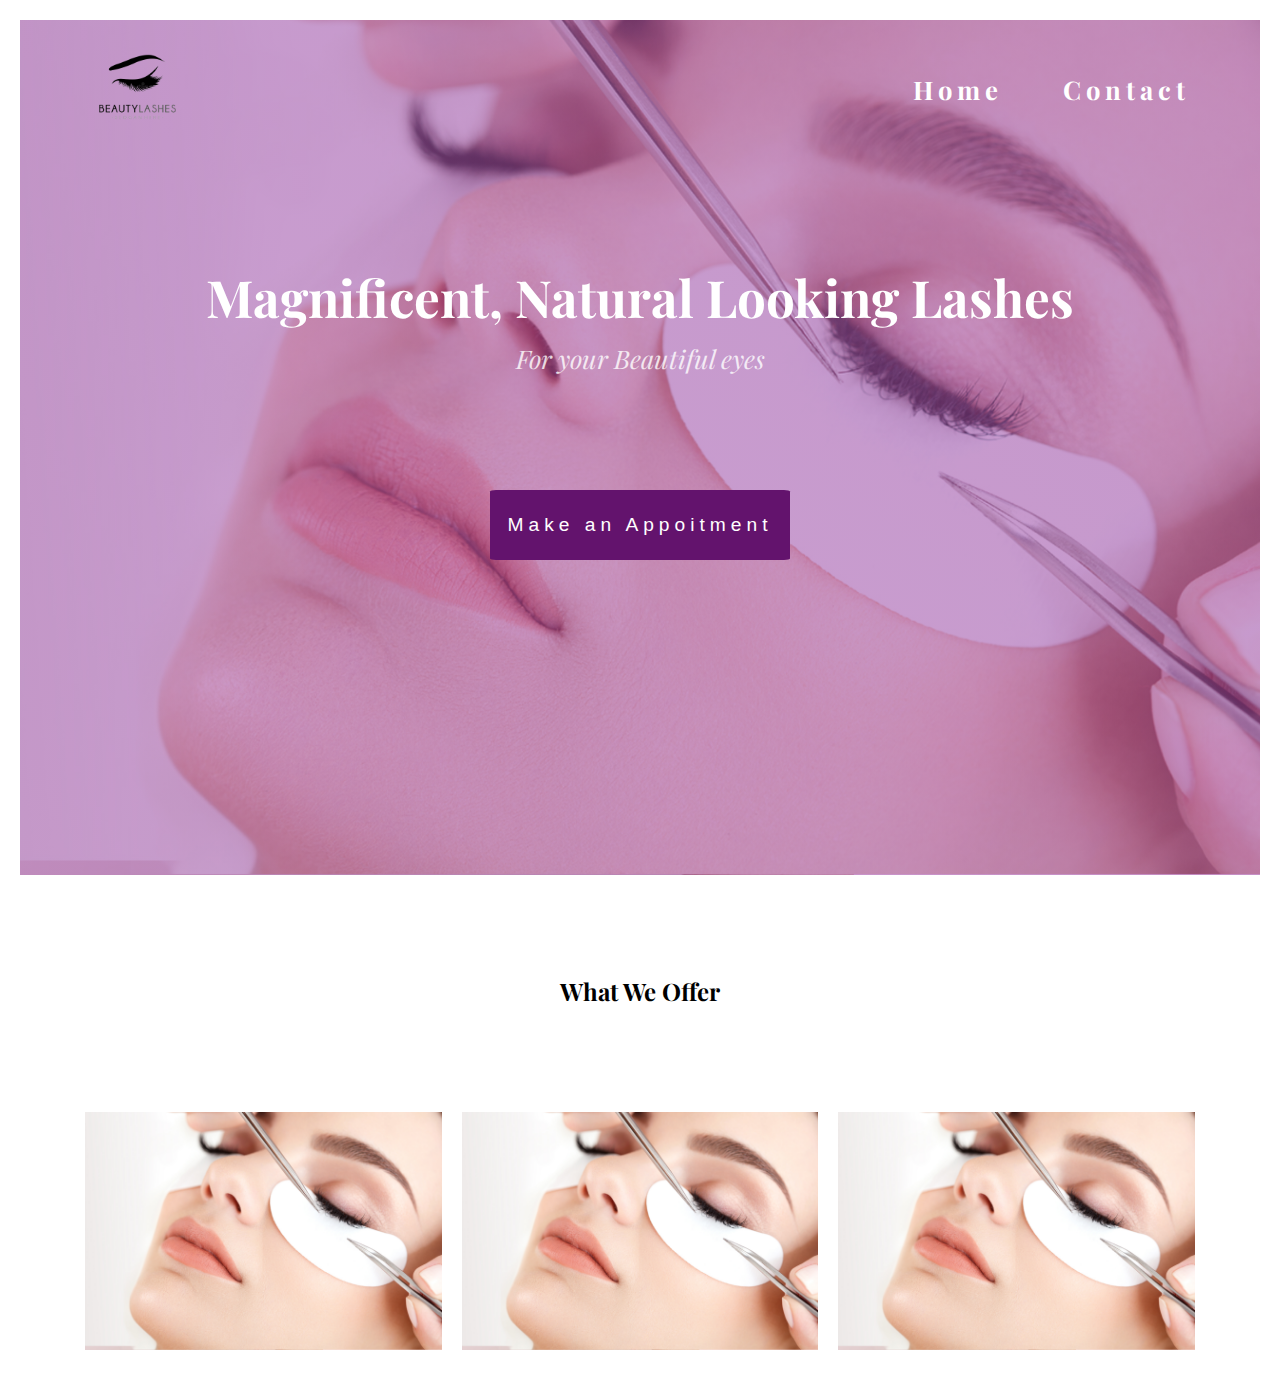
==== index.html @ e5889b46 "first commit" ====
<!DOCTYPE html>
<html lang="en">
<head>
    <meta charset="UTF-8">
    <meta http-equiv="X-UA-Compatible" content="IE=edge">
    <meta name="viewport" content="width=device-width, initial-scale=1.0">
    <link rel="stylesheet" href="main.css">

    <title>Eyelashes</title>
</head>
<body>
    <div class="container">
    <header class="header">
        <div class="box">
            <nav class="nav">
                <div class="navbar-branding"><img src="img/lash-eye-lashes-logo-design-luxury-beauty-inspiration-vector-183363724-removebg-preview.png" alt=""></div>
                <ul class="navbar-list">
                    <li class="nav-link">Home</li>
                    <li class="nav-link">Contact</li>
                </ul>
                <div class="hamburger">
                    <span class="bar"></span>
                    <span class="bar"></span>
                    <span class="bar"></span>
                </div>
            </nav>
            <div class="header-text">
                <h1>Magnificent, Natural Looking Lashes</h1>
                <p>For your Beautiful eyes</p>
            </div>
            <div class="btn-container">
            <button class="btn-header">Make an Appoitment</button>
            </div>
        </div>
    </header>
    <div class="main">
        <div class="main-text">
            <h2>What We Offer</h2>
        </div>
        <div class="row">
            <div class="col"><img src="img/Eyelash-Extensions-MOBILE-BANNER-1.jpg" alt=""></div>
            <div class="col"><img src="img/Eyelash-Extensions-MOBILE-BANNER-1.jpg" alt=""></div>
            <div class="col"><img src="img/Eyelash-Extensions-MOBILE-BANNER-1.jpg" alt=""></div>
        </div>
    </div>
</div>



    <!--JAVA SCRIPT-->
    <script src="main.js"></script>
    <script src="https://cdn.jsdelivr.net/npm/bootstrap@5.1.3/dist/js/bootstrap.bundle.min.js" integrity="sha384-ka7Sk0Gln4gmtz2MlQnikT1wXgYsOg+OMhuP+IlRH9sENBO0LRn5q+8nbTov4+1p" crossorigin="anonymous"></script>

</body>
</html>
---- main.css ----
@import url('https://fonts.googleapis.com/css2?family=Cinzel&family=El+Messiri&family=Libre+Bodoni&family=Playfair+Display&display=swap');
*{
    box-sizing: border-box;
    margin: 0;
    padding: 5px;

}
body{
    font-family: 'Playfair Display', serif;
}
.box{
    width: 100%;
    height: 95vh;
    background-image: linear-gradient(to right top, #9c4aa982, #9c4fa69a), url(img/Eyelash-Extensions-MOBILE-BANNER-1.jpg);
    background-size: cover;
    background-position: top;
}
.box img{
    width: 20%;
}
.nav{
    display: flex;
    justify-content:space-between;
}
.navbar-branding{
    font-size: 1.6rem;
    color: white;
    font-weight: 700;
    margin-left: 50px;
}
.navbar-list{
    list-style: none;
    display: flex;
    align-items:center;
    margin-left: auto;
}
.nav-link{
font-size: 1.6rem;
color: white;
font-weight: 700;
letter-spacing: 5px;
}
.nav-link:not(last-child){
    margin-right: 50px;
}
.nav-link:hover{
    color: #CD0FD9;
    cursor: pointer;
}
.hamburger{
  cursor: pointer;
  margin-top: 40px;
  display: none;
}
.bar{
    display: block;
    width: 55px;
    height: 3px;
    margin: 5px auto;
    padding: 0;
    -webkit-transition: all 0.3s ease-in-out;
    transition: 0.3s ease-in-out;
    background-color: white;
}
.header-text{
    margin-left: auto;
    margin-right: auto; 
    color: white;
    font-size: 1.6rem;
}
.header-text h1 {
text-align: center;
margin-top: 100px;    
}
.header-text p {
    font-style: italic;
    opacity: 80%;
    text-align: center;
    font-size: 1.6rem;
}
.main-text{
    text-align: center;
    margin-top: 5rem;
    margin-bottom: 5rem;
}
.row{
    max-width: 1140px;
    height: 100%;
    display: flex;
    flex-wrap: wrap;
    justify-content: center;
    margin-left: auto;
    margin-right: auto;
    }
    .col{
        cursor: pointer;
        width: 33.33%;
    }
   
    .col img{
        width: 100%;
    }







/* */
.btn-container{
    display: flex;
    justify-content: center;
    margin: 100px;  
}
.btn-header{
    width: 300px;
    height: 70px;
    border: none;
    border-radius: 2%;
    background-color: #63136d;
    font-size: 1.2rem;
    letter-spacing: 5px;
    color: white;
    cursor: pointer;
}
.btn-header:hover{
transform: scale(1.1);
transition: all 0.4s ease-in;
opacity: 75%;
}


/* MEDIA QUERY */
@media (max-width: 768px){
    .hamburger{
        display: block;
        margin-right: 50px;
        margin-top: 20px;
    }
    .hamburger.active .bar:nth-child(2){
        opacity: 0;
    }
    .hamburger.active .bar:nth-child(1){
        transform: translateY(8px) rotate(45deg);
    }
    .hamburger.active .bar:nth-child(3){
        transform: translateY(-8px) rotate(-45deg);
    }
    .navbar-list{
        position: fixed;
        top: 110px;
        left: -1000px;
        transition: 0.3s;
        padding: 5px;

    }
    .navbar-list.active{
        left: 0;
        background-color: #62136dbc;
        width: 100%;
    }
    .navbar-list.active li:not(last-child) {
        margin-left: 100px;
    }
    .col{
        width: 100%;
    }
}
/* MEDIA QUERY */
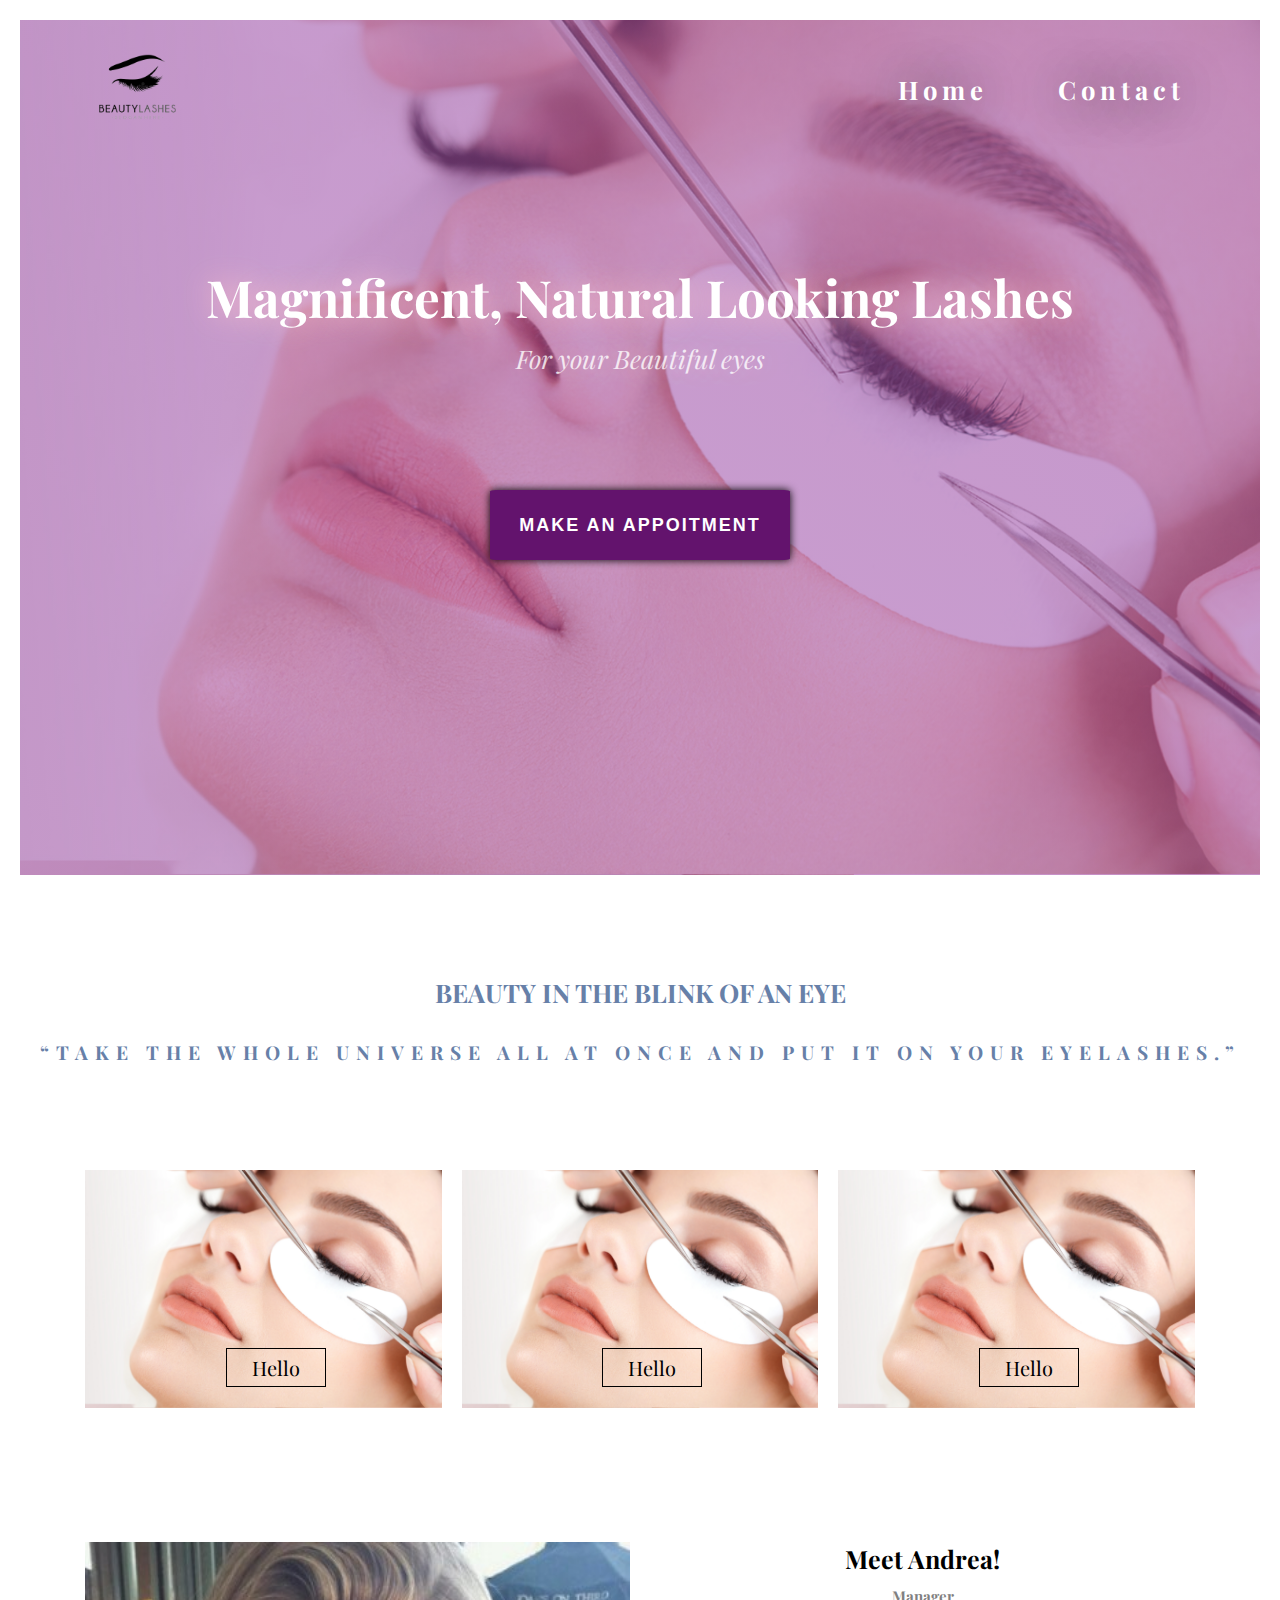
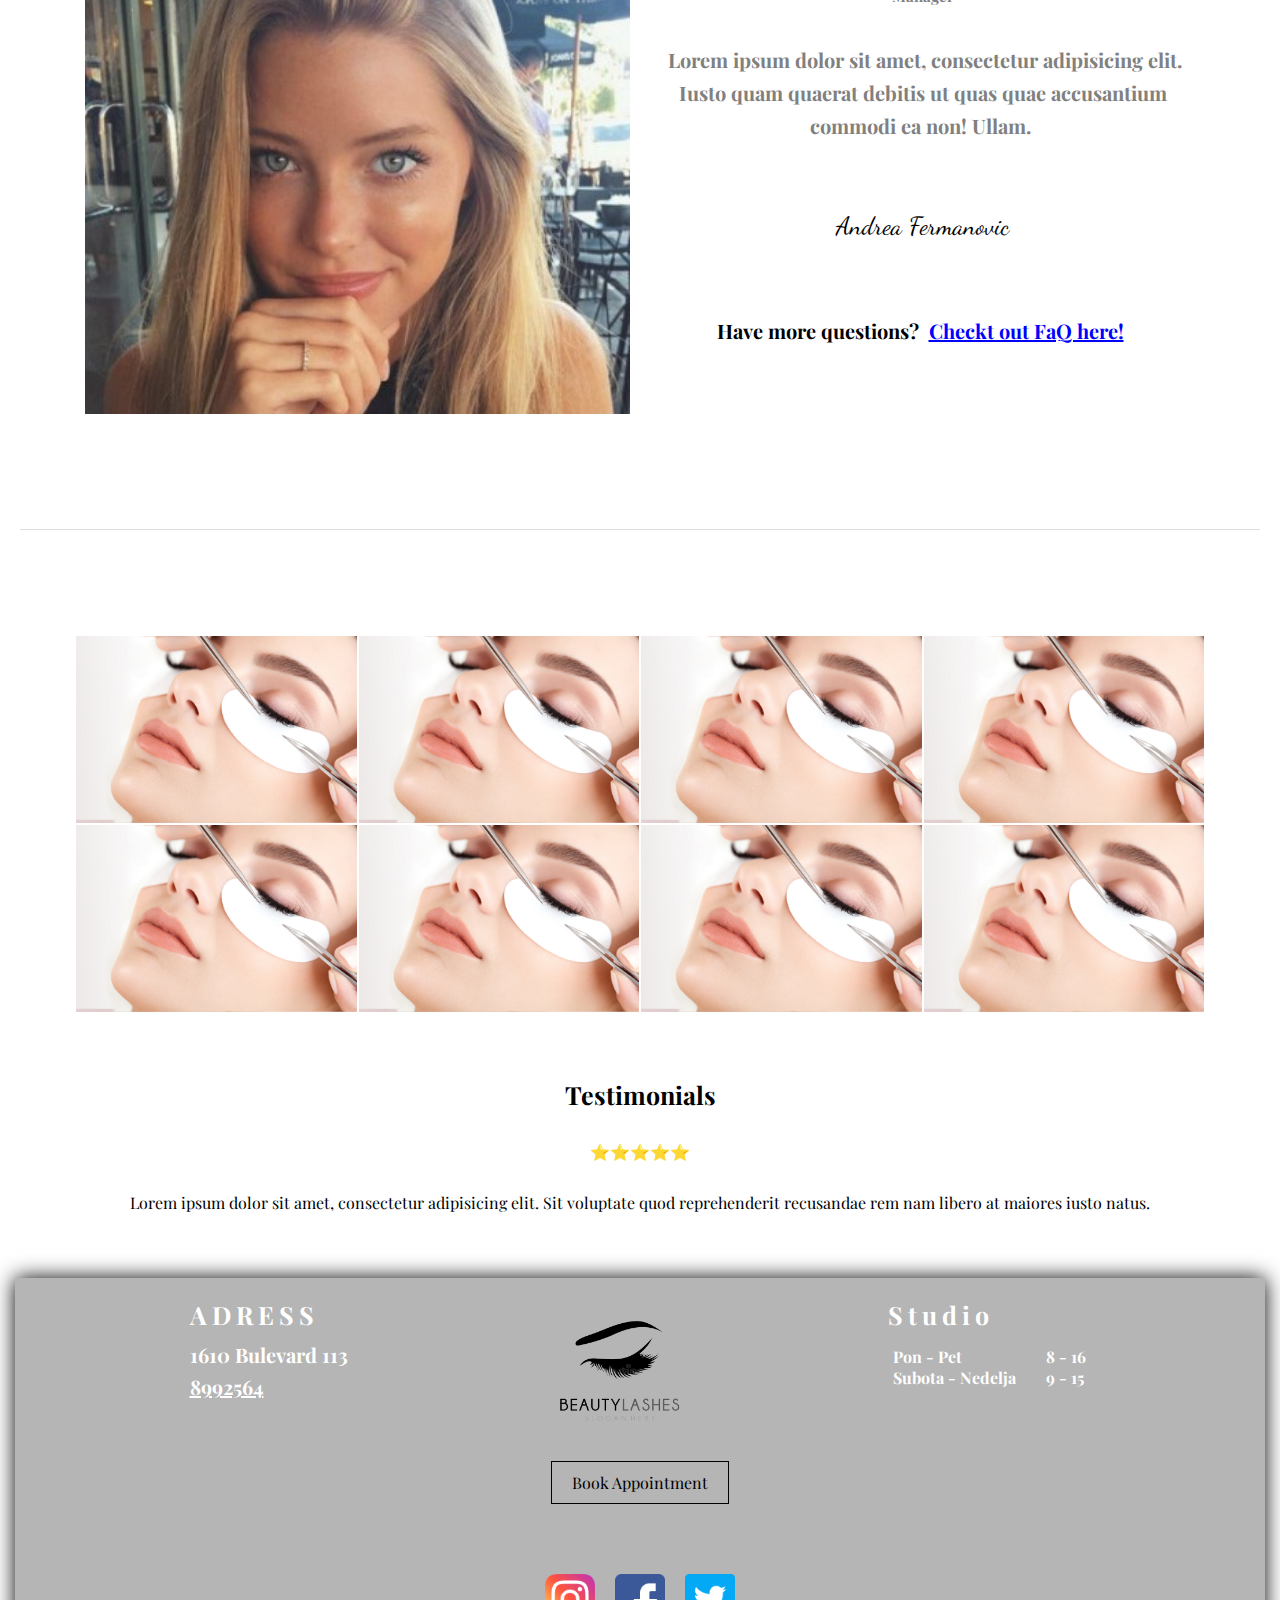
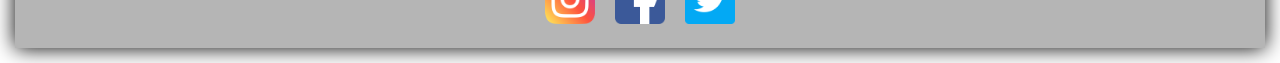
==== commit 7d4021ae: "Add files via upload" ====
--- a/index.html
+++ b/index.html
@@ -15,8 +15,8 @@
             <nav class="nav">
                 <div class="navbar-branding"><img src="img/lash-eye-lashes-logo-design-luxury-beauty-inspiration-vector-183363724-removebg-preview.png" alt=""></div>
                 <ul class="navbar-list">
-                    <li class="nav-link">Home</li>
-                    <li class="nav-link">Contact</li>
+                    <li class="nav-link"> <a href="index.html">Home</a> </li>
+                    <li class="nav-link"> <a href="contact.html">Contact</a> </li>
                 </ul>
                 <div class="hamburger">
                     <span class="bar"></span>
@@ -35,13 +35,66 @@
     </header>
     <div class="main">
         <div class="main-text">
-            <h2>What We Offer</h2>
+            <h2>Beauty in the blink of an eye</h2>
+            <P> “Take the whole universe all at once and put it on your eyelashes.”</P>
         </div>
         <div class="row">
-            <div class="col"><img src="img/Eyelash-Extensions-MOBILE-BANNER-1.jpg" alt=""></div>
-            <div class="col"><img src="img/Eyelash-Extensions-MOBILE-BANNER-1.jpg" alt=""></div>
-            <div class="col"><img src="img/Eyelash-Extensions-MOBILE-BANNER-1.jpg" alt=""></div>
+            <div class="col"><img src="img/Eyelash-Extensions-MOBILE-BANNER-1.jpg" alt=""><p>Hello</p></div>
+            <div class="col"><img src="img/Eyelash-Extensions-MOBILE-BANNER-1.jpg" alt=""><p>Hello</p></div>
+            <div class="col"><img src="img/Eyelash-Extensions-MOBILE-BANNER-1.jpg" alt=""><p>Hello</p></div>
         </div>
+        <div class="row">
+            <div class="col-2"><img src="img/sweet-girl-Tumblr.jpg" alt=""></div>
+            <div class="col-2">
+                <h3>Meet Andrea! <br> 
+                <span class="job">Manager</span>
+                <br> <br> <span class="review">Lorem ipsum dolor sit amet, consectetur adipisicing elit. Iusto quam quaerat debitis ut quas quae accusantium commodi ea non! Ullam.</span>
+                <br><br><br>
+                <span class="signature">Andrea Fermanovic</span>
+                <br><br>
+                <p class="faq">Have more questions? <a href="#">Checkt out FaQ here!</a></p>
+                </h3>
+            </div>
+        </div>
+        <div class="underline"></div>
+        <div class="row-clients">
+            <div class="col-4"><img src="img/Eyelash-Extensions-MOBILE-BANNER-1.jpg" alt=""></div>
+            <div class="col-4"><img src="img/Eyelash-Extensions-MOBILE-BANNER-1.jpg" alt=""></div>
+            <div class="col-4"><img src="img/Eyelash-Extensions-MOBILE-BANNER-1.jpg" alt=""></div>
+            <div class="col-4"><img src="img/Eyelash-Extensions-MOBILE-BANNER-1.jpg" alt=""></div>
+            <div class="col-4"><img src="img/Eyelash-Extensions-MOBILE-BANNER-1.jpg" alt=""></div>
+            <div class="col-4"><img src="img/Eyelash-Extensions-MOBILE-BANNER-1.jpg" alt=""></div>
+            <div class="col-4"><img src="img/Eyelash-Extensions-MOBILE-BANNER-1.jpg" alt=""></div>
+            <div class="col-4"><img src="img/Eyelash-Extensions-MOBILE-BANNER-1.jpg" alt=""></div>
+        </div>
+        <div class="testimonials">
+            <h4>Testimonials</h4>
+            <span class="stars">&#11088&#11088&#11088&#11088&#11088</span>
+            <p>Lorem ipsum dolor sit amet, consectetur adipisicing elit. Sit voluptate quod reprehenderit recusandae rem nam libero at maiores iusto natus.</p>
+        </div>
+    </div>
+    <div class="footer">
+        <div class="row">
+        <div class="col-3"><h5>ADRESS</h5>
+        <P>1610 Bulevard 113</P>
+        <span class="number">8992564</span>
+        </div>
+        <div class="col-3"><img src="img/lash-eye-lashes-logo-design-luxury-beauty-inspiration-vector-183363724-removebg-preview.png" alt=""></div>
+        <div class="col-3"><h6>Studio</h6>
+        <div class="row">
+            <div class="col2 time">Pon - Pet <br> Subota - Nedelja</div>
+            <div class="col2">8 - 16 <br>9 - 15</div>
+        </div>
+        </div>
+    </div>
+    <div class="footer-bottom">
+    <div class="button btn-footer">Book Appointment</div>
+    </div>
+    <div class="soc-net">
+       <a href="http://www.instagram.com" target="_blank"><img src="img/instagram.png"  alt=""></a>
+       <a href="http://www.facebook.com" target="_blank"><img src="img/facebook.png"  alt=""></a>
+       <a href="http://twitter.com" target="_blank"><img src="img/twitter.png"  alt=""></a>
+    </div>
     </div>
 </div>
 
--- a/main.css
+++ b/main.css
@@ -1,12 +1,20 @@
 @import url('https://fonts.googleapis.com/css2?family=Cinzel&family=El+Messiri&family=Libre+Bodoni&family=Playfair+Display&display=swap');
+/* SIGNATURE FONT */ 
+@import url('https://fonts.googleapis.com/css2?family=Cinzel&family=Dancing+Script&family=Merienda&family=Playfair+Display&family=Rammetto+One&display=swap');
+/* SIGNATURE FONT */ 
 *{
     box-sizing: border-box;
     margin: 0;
     padding: 5px;
 
 }
+a{
+    text-decoration: none;
+    color: white;
+}
 body{
     font-family: 'Playfair Display', serif;
+    animation: loadingPage 2s; 
 }
 .box{
     width: 100%;
@@ -14,6 +22,7 @@
     background-image: linear-gradient(to right top, #9c4aa982, #9c4fa69a), url(img/Eyelash-Extensions-MOBILE-BANNER-1.jpg);
     background-size: cover;
     background-position: top;
+    
 }
 .box img{
     width: 20%;
@@ -33,12 +42,17 @@
     display: flex;
     align-items:center;
     margin-left: auto;
+    
 }
 .nav-link{
 font-size: 1.6rem;
 color: white;
 font-weight: 700;
 letter-spacing: 5px;
+}
+li{
+    text-shadow: 0 0 50px black; 
+
 }
 .nav-link:not(last-child){
     margin-right: 50px;
@@ -70,18 +84,33 @@
 }
 .header-text h1 {
 text-align: center;
-margin-top: 100px;    
+margin-top: 100px;   
+text-shadow: 0 0 30px pink; 
 }
 .header-text p {
     font-style: italic;
     opacity: 80%;
     text-align: center;
     font-size: 1.6rem;
-}
+    text-shadow: 0 0 30px pink; 
+
+}
+
 .main-text{
     text-align: center;
     margin-top: 5rem;
     margin-bottom: 5rem;
+    text-transform: uppercase;
+    color: #6780a8;
+}
+.main-text h2{
+    font-size: 1.6rem;
+    margin-bottom: 20px;
+}
+.main-text p{
+    font-size: 1.2rem;
+    letter-spacing: 7px;
+    font-weight: bold;
 }
 .row{
     max-width: 1140px;
@@ -95,14 +124,215 @@
     .col{
         cursor: pointer;
         width: 33.33%;
+        position: relative;
     }
    
     .col img{
         width: 100%;
     }
-
-
-
+    .col p{
+        position: absolute;
+        bottom: 35px;
+        align-items: center;
+        left: 40%;
+        justify-content: center;
+        border: 1px solid black;
+        width: 100px;
+        text-align: center;
+        padding: 5px 0;
+        font-size: 20px;
+    }
+
+    /* CUSTOMER REVIEW */
+    .col-2{
+        margin-top: 100px;
+        width: 50%;
+        display: flex;
+    }
+    .col-2 img{
+        width: 100%;
+        height: 100%;
+    }
+    .col-2 h3{
+        width: 100%;
+        text-align: center;
+        font-size: 25px;
+    }
+    .job{
+        font-size: 15px;
+        color: grey;
+    }
+    .review {
+        
+        font-size: 20px;
+        color: grey;
+    }
+    .signature{
+        font-family: 'Dancing Script', cursive;
+        font-weight: normal;
+        width: 100%;
+        display: block;
+    }
+    .faq{
+        font-size: 20px;
+    }
+    .faq a {
+        text-decoration: none;
+        color: blue;
+        text-decoration: underline;
+    }
+    .faq a:hover{
+        color: pink;
+    }
+    .underline{
+        margin-top: 100px;
+        width: 100%;
+        height: 1px;
+        background-color: #ddd;
+        padding: 0;
+    }
+
+    /* CUSTOMER REVIEW END */
+    .row-clients{
+        margin-top: 100px;
+        max-width: 1140px;
+        height: 100%;
+        display: flex;
+        flex-wrap: wrap;
+        justify-content: center;
+        margin-left: auto;
+        margin-right: auto;
+    }
+    .col-4{
+        display: flex;
+        flex-wrap: wrap;
+        width: 25%;
+        padding: 0;
+        margin: 0;
+        border: 1px solid white;
+
+    }
+    .col-4 img{
+        width: 100%;
+        padding: 0;
+        margin: 0;
+    }
+    /* IMAGES FROM CLIENTS */
+
+    /* TESTIMONIALS */
+    .testimonials{
+        text-align: center;
+        margin-top: 50px;
+        margin-bottom: 50px;
+    }
+    .testimonials h4{
+        font-size: 25px;
+        margin-bottom: 20px;
+    }
+    .stars{
+        display: block;
+        margin-bottom: 20px;
+    }
+
+    /* TESTIMONIALS */
+
+    /* FOOTER */
+    .footer{
+        box-shadow: 0 0 20px black;
+        background-color: #b5b5b5;
+    }
+    .col-3{
+        color: white;
+        font-weight: 700;
+    }
+    .col-3 h5{
+        font-size: 25px;
+        letter-spacing: 5px;
+    }
+    .col-3 p{
+        font-size: 20px;
+    }
+    .col-3 span{
+        text-decoration: underline;
+        font-size: 20px;
+    }
+    .col-3 img{
+        width: 30%;
+        display: block;
+        margin-left: auto;
+        margin-right: auto;
+    }
+    .col-3 h6{
+        font-size: 25px;
+        letter-spacing: 5px;
+    }
+
+    .time{
+        margin-right: 20px;
+    }
+    .footer-bottom{
+        display: flex;
+        justify-content: center;
+    }
+    .btn-footer{
+        display: inline-block;
+        text-align: center;
+        align-items: center;
+        border: 1px solid black;
+        padding: 10px 20px;
+    }
+    .btn-footer:hover{
+        opacity: 70%;
+        cursor: pointer;
+        background-color: #ddd;
+    }
+    .soc-net{
+        display: flex;
+        flex-wrap: wrap;
+        flex-direction: row;
+        justify-content: center;
+        margin-top: 50px;
+    }
+    .soc-net img{
+        width: 60px;
+        cursor: pointer;
+    }
+    .soc-net img:nth-child(2){
+        margin-left: 30px;
+        margin-right: 30px;
+    }
+    .soc-net img:hover{
+        opacity: 60%;
+    }
+    /* FOOTER END */
+
+    /* CONTACT PAGE */
+    .btn-arrow{
+        font-size: 50px;
+        width: 200px;
+        background-color: #63136d;
+        border: none;
+        color: white;
+        cursor:pointer;
+    }
+    .main-contact{
+        margin-bottom: 200px;
+    }
+    .iframe{
+        border: 1px solid black;
+    }
+    .contact-main-studio{
+        display: inline;
+        width: 100%;
+        margin-left: 15px;
+    }
+    .radno-vreme{
+        display: block;
+        width: 100%;
+        font-size: 20px;
+        letter-spacing: 3px;
+        font-weight: bold;
+    }
 
 
 
@@ -119,15 +349,21 @@
     border: none;
     border-radius: 2%;
     background-color: #63136d;
-    font-size: 1.2rem;
-    letter-spacing: 5px;
+    font-size: 18px;
+    letter-spacing: 2px;
     color: white;
     cursor: pointer;
+    box-shadow: 0 0 8px black;
+    text-transform: uppercase;
+    font-weight: bolder;
+
 }
 .btn-header:hover{
-transform: scale(1.1);
 transition: all 0.4s ease-in;
-opacity: 75%;
+opacity: 80%;box-shadow: 0 0 30px white;
+transform: translateY(2px);
+font-size: 17px;
+
 }
 
 
@@ -159,6 +395,7 @@
         left: 0;
         background-color: #62136dbc;
         width: 100%;
+        z-index: 25;
     }
     .navbar-list.active li:not(last-child) {
         margin-left: 100px;
@@ -168,3 +405,31 @@
     }
 }
 /* MEDIA QUERY */
+
+
+/* KEYFRAMES */
+@keyframes loadingPage{
+    0%{
+        opacity: 0;
+        transform: translateY(50px);
+    }
+    100%{
+        opacity: 1;
+        transform: translateY(0px);
+
+    }
+}
+@keyframes loadingElement{
+    0%{
+        opacity: 0;
+        transform: translateY(100px);
+    }
+    100%{
+        opacity: 1;
+        transform: translateY(0px);
+
+    }
+}
+.overflow{
+    overflow: hidden;
+}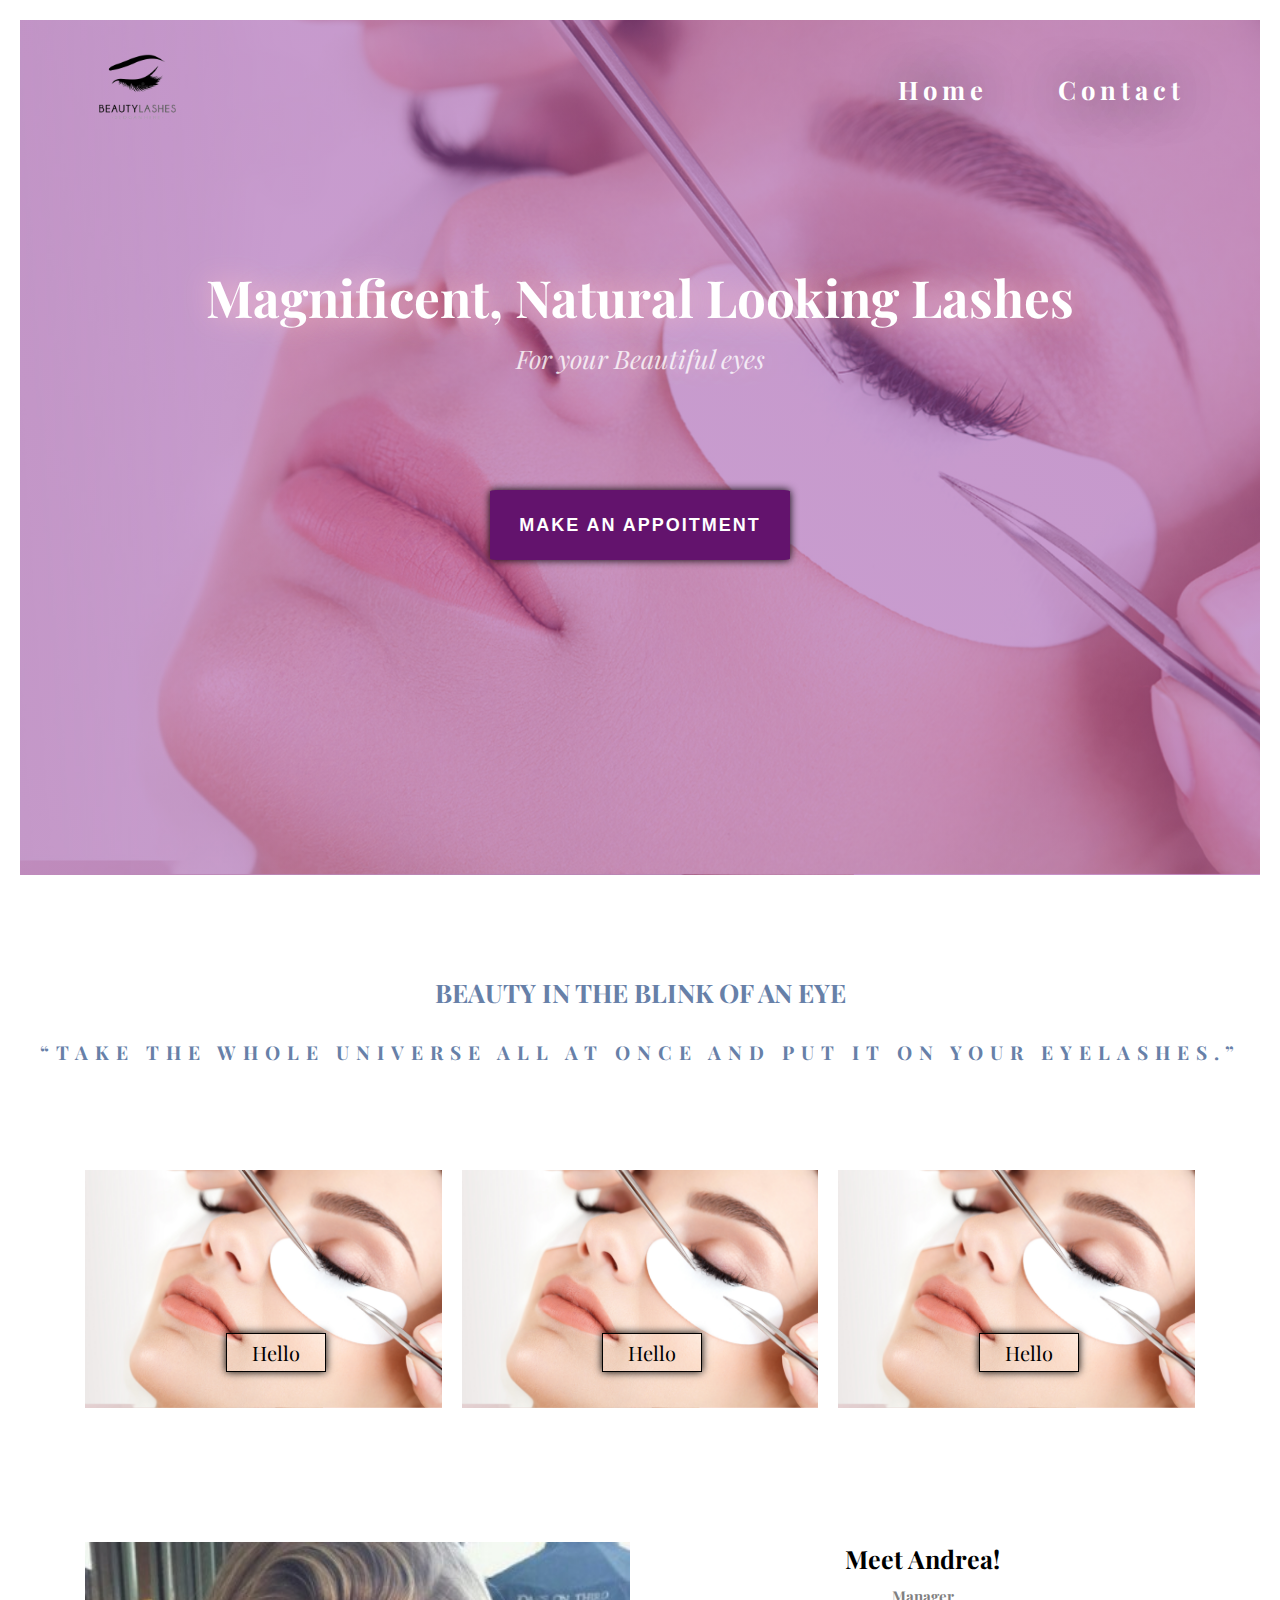
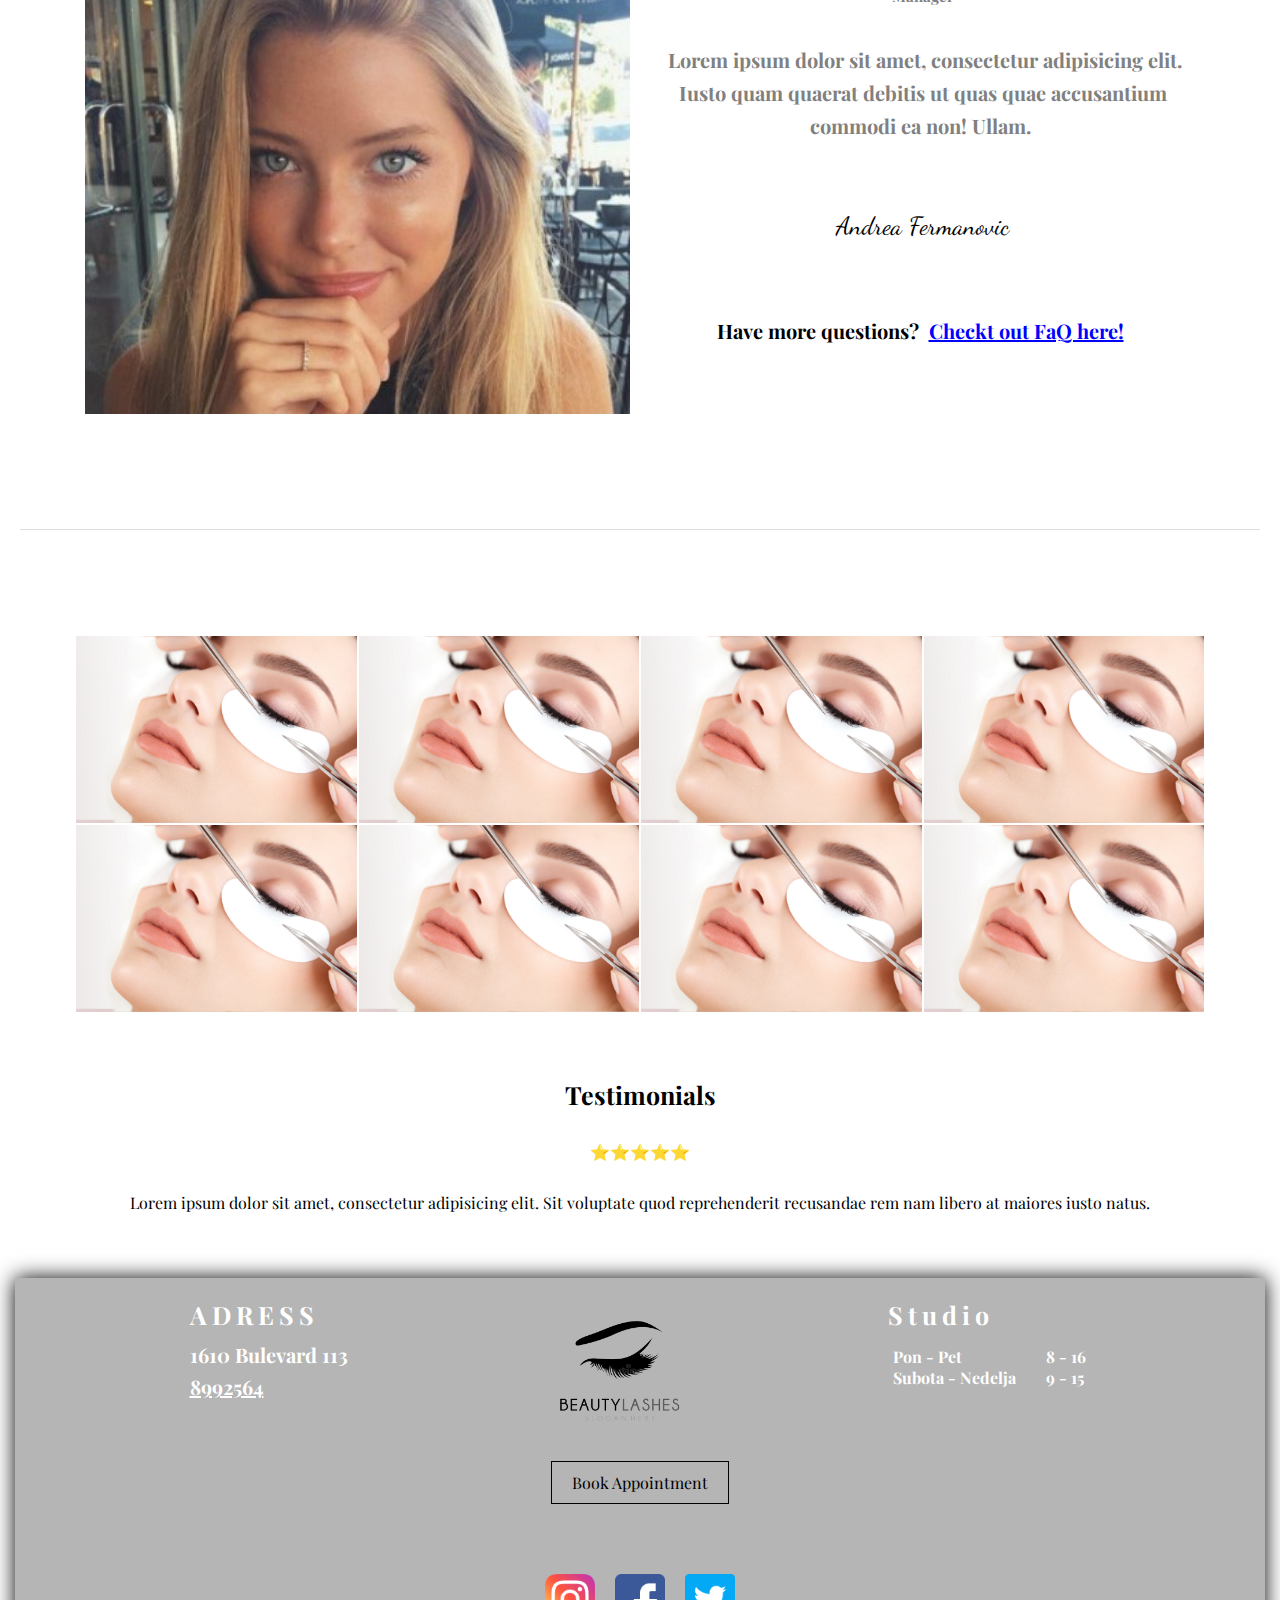
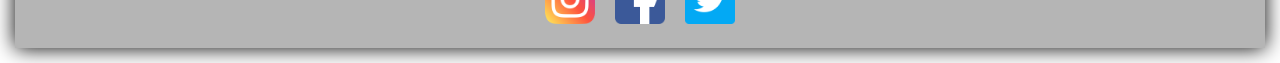
==== commit a409a2c4: "Add files via upload" ====
--- a/index.html
+++ b/index.html
@@ -39,9 +39,21 @@
             <P> “Take the whole universe all at once and put it on your eyelashes.”</P>
         </div>
         <div class="row">
-            <div class="col"><img src="img/Eyelash-Extensions-MOBILE-BANNER-1.jpg" alt=""><p>Hello</p></div>
-            <div class="col"><img src="img/Eyelash-Extensions-MOBILE-BANNER-1.jpg" alt=""><p>Hello</p></div>
-            <div class="col"><img src="img/Eyelash-Extensions-MOBILE-BANNER-1.jpg" alt=""><p>Hello</p></div>
+            <div class="col">
+                <img src="img/Eyelash-Extensions-MOBILE-BANNER-1.jpg" alt="">
+                <p class="main-about">Hello</p>
+                <p class="text-about">Lorem ipsum dolor sit amet consectetur adipisicing elit. Incidunt, dolorum?</p>
+            </div>
+            <div class="col">
+                <img src="img/Eyelash-Extensions-MOBILE-BANNER-1.jpg" alt="">
+                <p class="main-about">Hello</p>
+                <p class="text-about">Lorem ipsum dolor sit amet consectetur adipisicing elit. Incidunt, dolorum?</p>
+            </div>
+            <div class="col">
+                <img src="img/Eyelash-Extensions-MOBILE-BANNER-1.jpg" alt="">
+                <p class="main-about">Hello</p>
+                <p class="text-about">Lorem ipsum dolor sit amet consectetur adipisicing elit. Incidunt, dolorum?</p>
+            </div>
         </div>
         <div class="row">
             <div class="col-2"><img src="img/sweet-girl-Tumblr.jpg" alt=""></div>
--- a/main.css
+++ b/main.css
@@ -129,10 +129,11 @@
    
     .col img{
         width: 100%;
-    }
-    .col p{
+        
+    }
+    .main-about{
         position: absolute;
-        bottom: 35px;
+        bottom: 50px;
         align-items: center;
         left: 40%;
         justify-content: center;
@@ -141,6 +142,31 @@
         text-align: center;
         padding: 5px 0;
         font-size: 20px;
+        box-shadow: 0 0 8px black;
+
+    }
+    .text-about{
+        line-height: 50px;
+        position: absolute;
+        top: 0;
+        left: 0%;
+        width: 100%;
+        height: 100%;
+        border: none;
+        margin: 0;
+        display: inline;
+        align-items: center;
+        text-align: center;
+        opacity: 0;
+        font-size: 25px;
+        font-weight: bold;
+        color:black;
+    }
+    .text-about:hover{
+        opacity: 1;
+        animation: loadingElement 1s;
+
+        
     }
 
     /* CUSTOMER REVIEW */
@@ -403,6 +429,50 @@
     .col{
         width: 100%;
     }
+    .header-text h1{
+        font-size: 25px;
+    }
+    .header-text p{
+        font-size: 20px;
+    }
+    .main-text h2{
+        font-size: 20px;
+    }
+    .main-text p{
+        font-size: 15px;
+    }
+    .row img{
+        width: 100%;
+    }
+    .col{
+        width: 50%;
+    }
+    .main-about{
+        display: none;
+    }
+    .text-about{
+        font-size: 15px;
+        line-height: 15px;
+        padding-top: 10px;
+        opacity: 1;
+        animation: none;
+    }
+    .text-about:hover{
+        opacity: 1;
+        animation: none;
+    }
+    .col-2{
+        width: 100%;
+        margin-bottom: 0;
+        margin-top: 0;
+    }
+    .col-2 img{
+        width: 100%;
+    }
+    .footer .col-3 img{
+        width: 50%;
+    }
+
 }
 /* MEDIA QUERY */
 
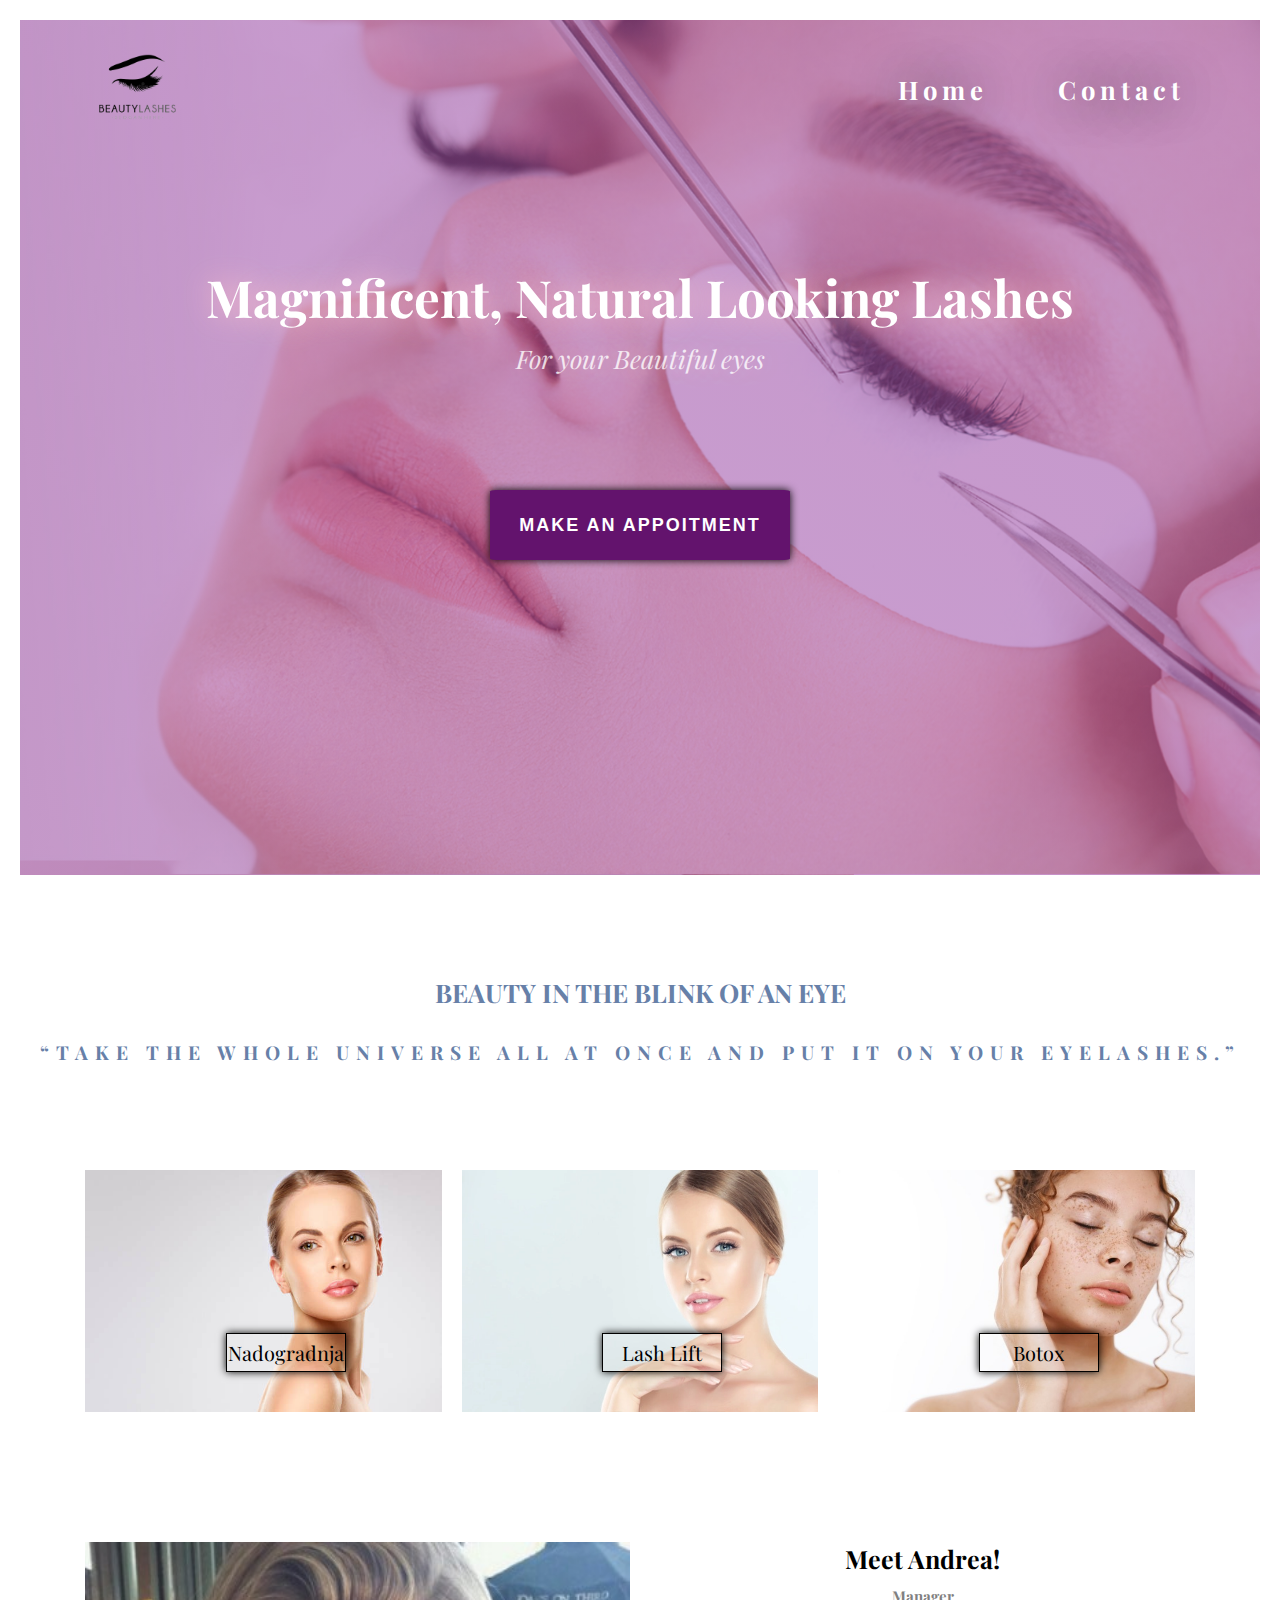
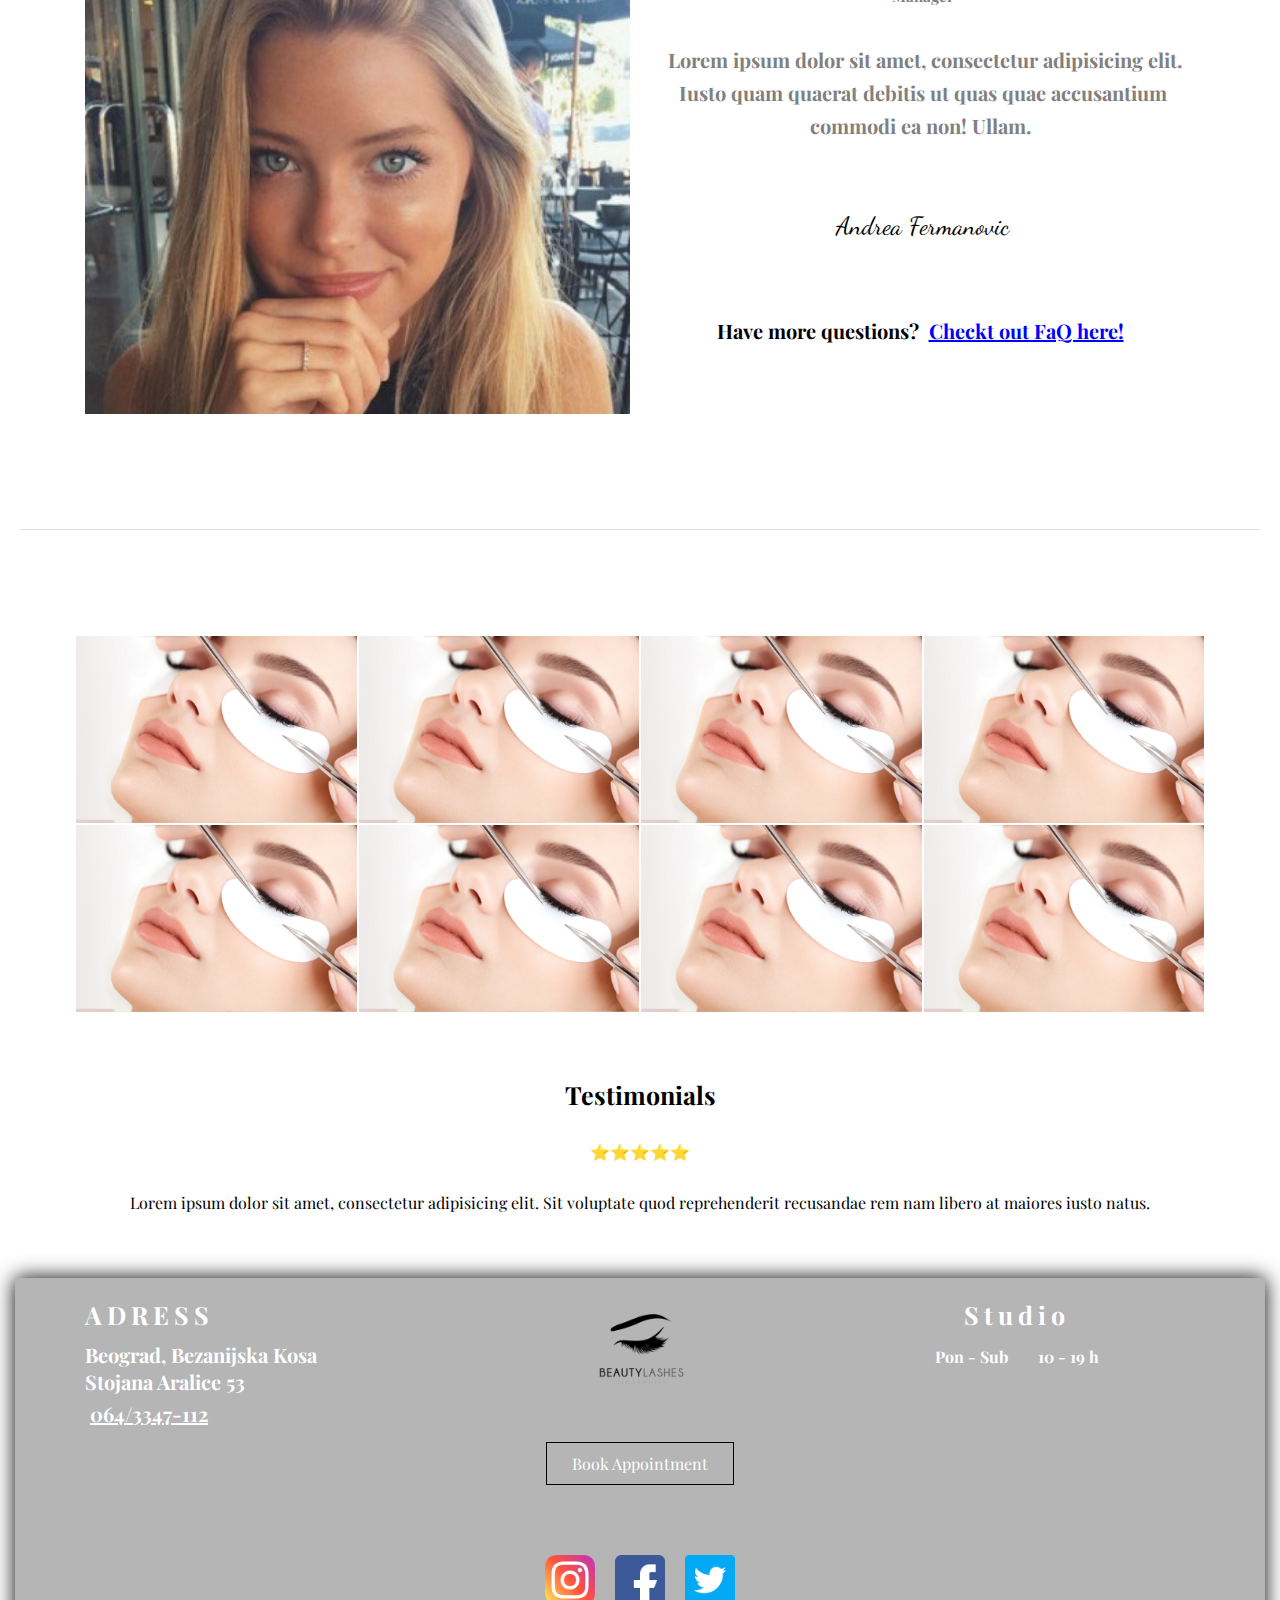
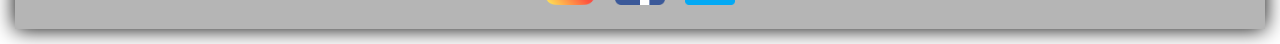
==== commit 1db22f3b: "Add files via upload" ====
--- a/index.html
+++ b/index.html
@@ -29,7 +29,7 @@
                 <p>For your Beautiful eyes</p>
             </div>
             <div class="btn-container">
-            <button class="btn-header">Make an Appoitment</button>
+            <button class="btn-header"><a href="tel:+381643347112">Make an Appoitment</a></button>
             </div>
         </div>
     </header>
@@ -40,19 +40,19 @@
         </div>
         <div class="row">
             <div class="col">
-                <img src="img/Eyelash-Extensions-MOBILE-BANNER-1.jpg" alt="">
-                <p class="main-about">Hello</p>
-                <p class="text-about">Lorem ipsum dolor sit amet consectetur adipisicing elit. Incidunt, dolorum?</p>
+                <img src="img/nadogradnja.jpg" alt="">
+                <p class="main-about">Nadogradnja</p>
+                <p class="text-about">Nadogradnja Trepavica, cupanje i farbanje trepavica</p>
             </div>
             <div class="col">
-                <img src="img/Eyelash-Extensions-MOBILE-BANNER-1.jpg" alt="">
-                <p class="main-about">Hello</p>
-                <p class="text-about">Lorem ipsum dolor sit amet consectetur adipisicing elit. Incidunt, dolorum?</p>
+                <img src="img/lash-lift.webp" alt="">
+                <p class="main-about">Lash Lift</p>
+                <p class="text-about">Lash Lift i Brow Up</p>
             </div>
             <div class="col">
-                <img src="img/Eyelash-Extensions-MOBILE-BANNER-1.jpg" alt="">
-                <p class="main-about">Hello</p>
-                <p class="text-about">Lorem ipsum dolor sit amet consectetur adipisicing elit. Incidunt, dolorum?</p>
+                <img src="img/lash-botox.jpg" alt="">
+                <p class="main-about">Botox</p>
+                <p class="text-about">Botox Trepavica i obrva</p>
             </div>
         </div>
         <div class="row">
@@ -88,19 +88,19 @@
     <div class="footer">
         <div class="row">
         <div class="col-3"><h5>ADRESS</h5>
-        <P>1610 Bulevard 113</P>
-        <span class="number">8992564</span>
+        <P>Beograd, Bezanijska Kosa <br>Stojana Aralice 53 </P>
+        <span class="number"><a href="tel:+381643347112">064/3347-112</a></span>
         </div>
         <div class="col-3"><img src="img/lash-eye-lashes-logo-design-luxury-beauty-inspiration-vector-183363724-removebg-preview.png" alt=""></div>
         <div class="col-3"><h6>Studio</h6>
         <div class="row">
-            <div class="col2 time">Pon - Pet <br> Subota - Nedelja</div>
-            <div class="col2">8 - 16 <br>9 - 15</div>
+            <div class="col2 time">Pon - Sub</div>
+            <div class="col2">10 - 19 h</div>
         </div>
         </div>
     </div>
     <div class="footer-bottom">
-    <div class="button btn-footer">Book Appointment</div>
+        <div class="button btn-footer"><a href="tel:+381643347112"> Book Appointment</a></div>
     </div>
     <div class="soc-net">
        <a href="http://www.instagram.com" target="_blank"><img src="img/instagram.png"  alt=""></a>
--- a/main.css
+++ b/main.css
@@ -129,6 +129,7 @@
    
     .col img{
         width: 100%;
+        height: 100%;
         
     }
     .main-about{
@@ -138,7 +139,7 @@
         left: 40%;
         justify-content: center;
         border: 1px solid black;
-        width: 100px;
+        width: 120px;
         text-align: center;
         padding: 5px 0;
         font-size: 20px;
@@ -146,6 +147,7 @@
 
     }
     .text-about{
+        padding: 5px 10px;
         line-height: 50px;
         position: absolute;
         top: 0;
@@ -157,10 +159,10 @@
         display: inline;
         align-items: center;
         text-align: center;
+        font-size: 30px;
+        font-weight: 800;
+        color:black;
         opacity: 0;
-        font-size: 25px;
-        font-weight: bold;
-        color:black;
     }
     .text-about:hover{
         opacity: 1;
@@ -270,11 +272,16 @@
     .col-3{
         color: white;
         font-weight: 700;
+        width: 33.33%;
     }
     .col-3 h5{
         font-size: 25px;
         letter-spacing: 5px;
     }
+    .col-3 h6{
+        display: block;
+        text-align: center;
+    }
     .col-3 p{
         font-size: 20px;
     }
@@ -284,7 +291,7 @@
     }
     .col-3 img{
         width: 30%;
-        display: block;
+        display:block;
         margin-left: auto;
         margin-right: auto;
     }
@@ -358,9 +365,15 @@
         font-size: 20px;
         letter-spacing: 3px;
         font-weight: bold;
-    }
-
-
+        color: black;
+    }
+    .radno-vreme a{
+        color: black;
+        text-decoration: underline;
+    }
+    .radno-vreme a:hover{
+        color: pink;
+    }
 
 
 /* */
@@ -502,4 +515,12 @@
 }
 .overflow{
     overflow: hidden;
+}
+
+/* all rights */
+
+.all-rights{
+    text-align: center;
+    margin-top: 20px;
+    margin-bottom: 20px;
 }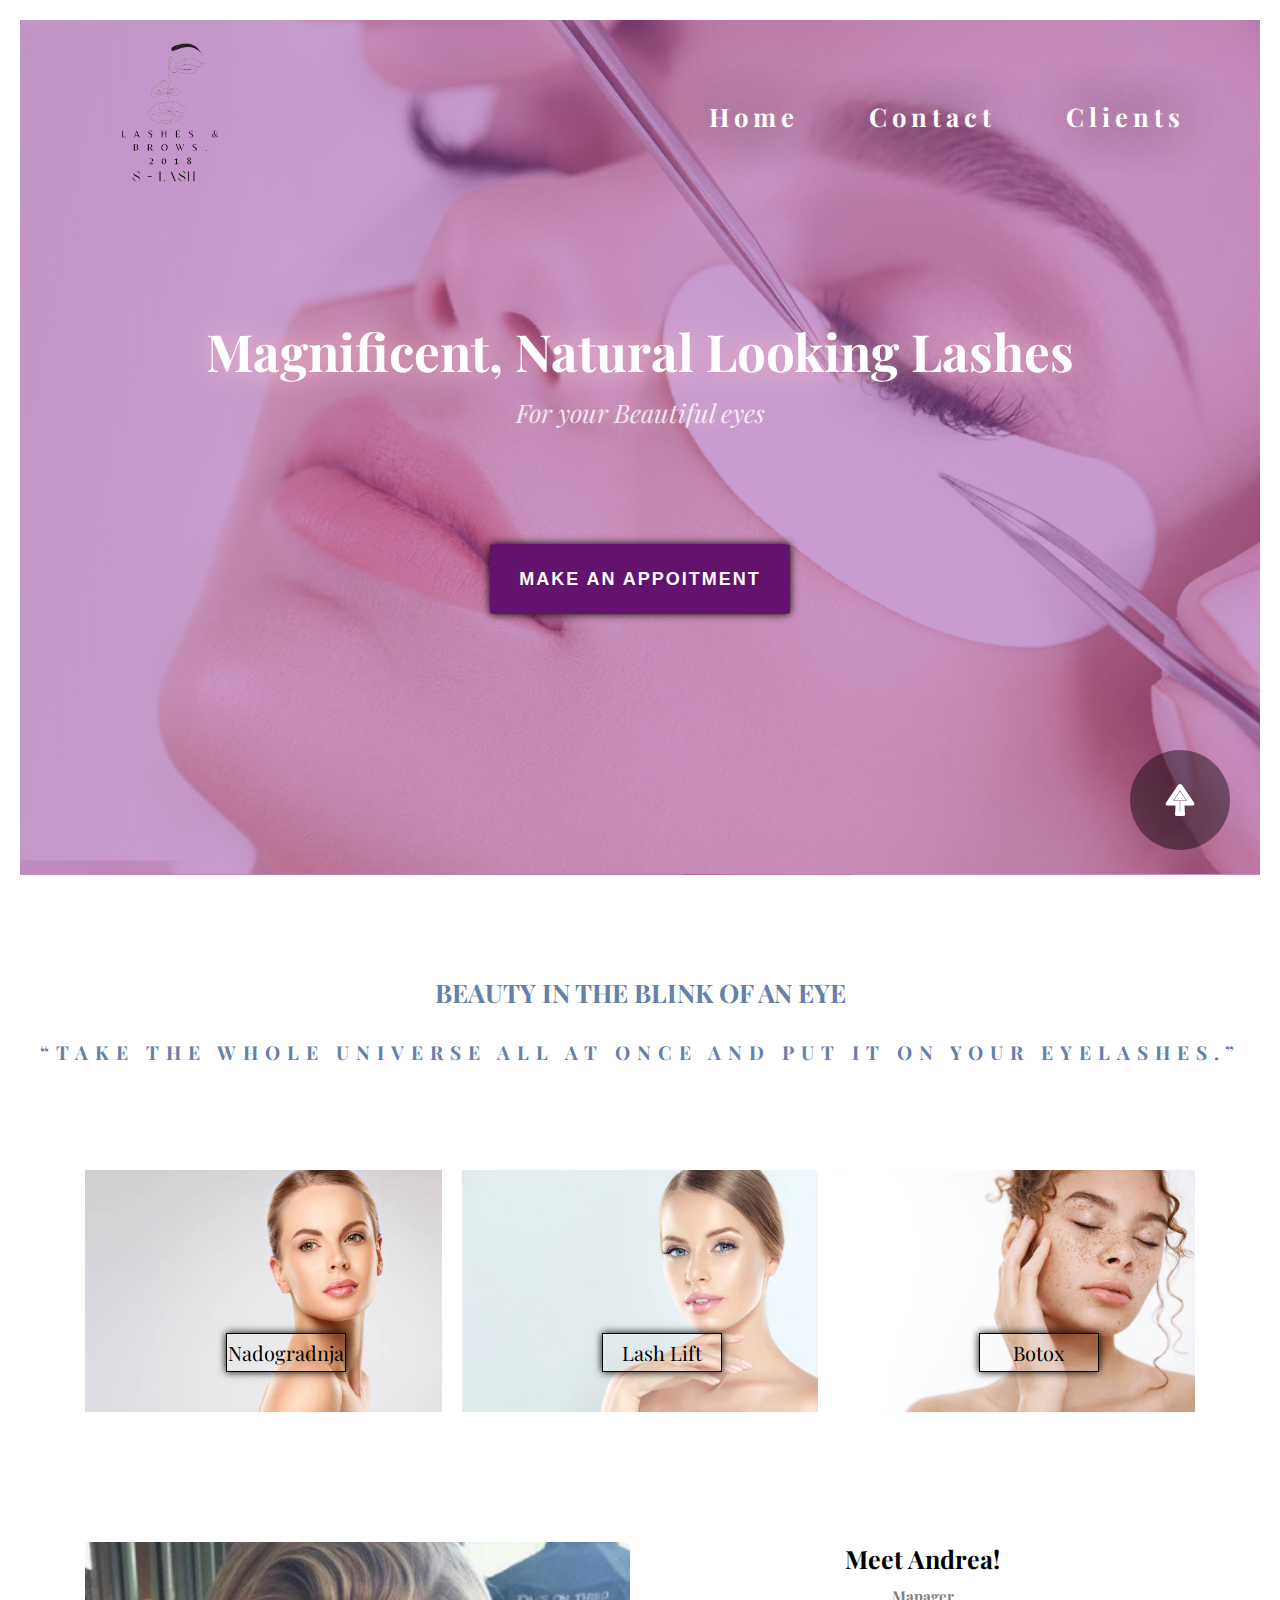
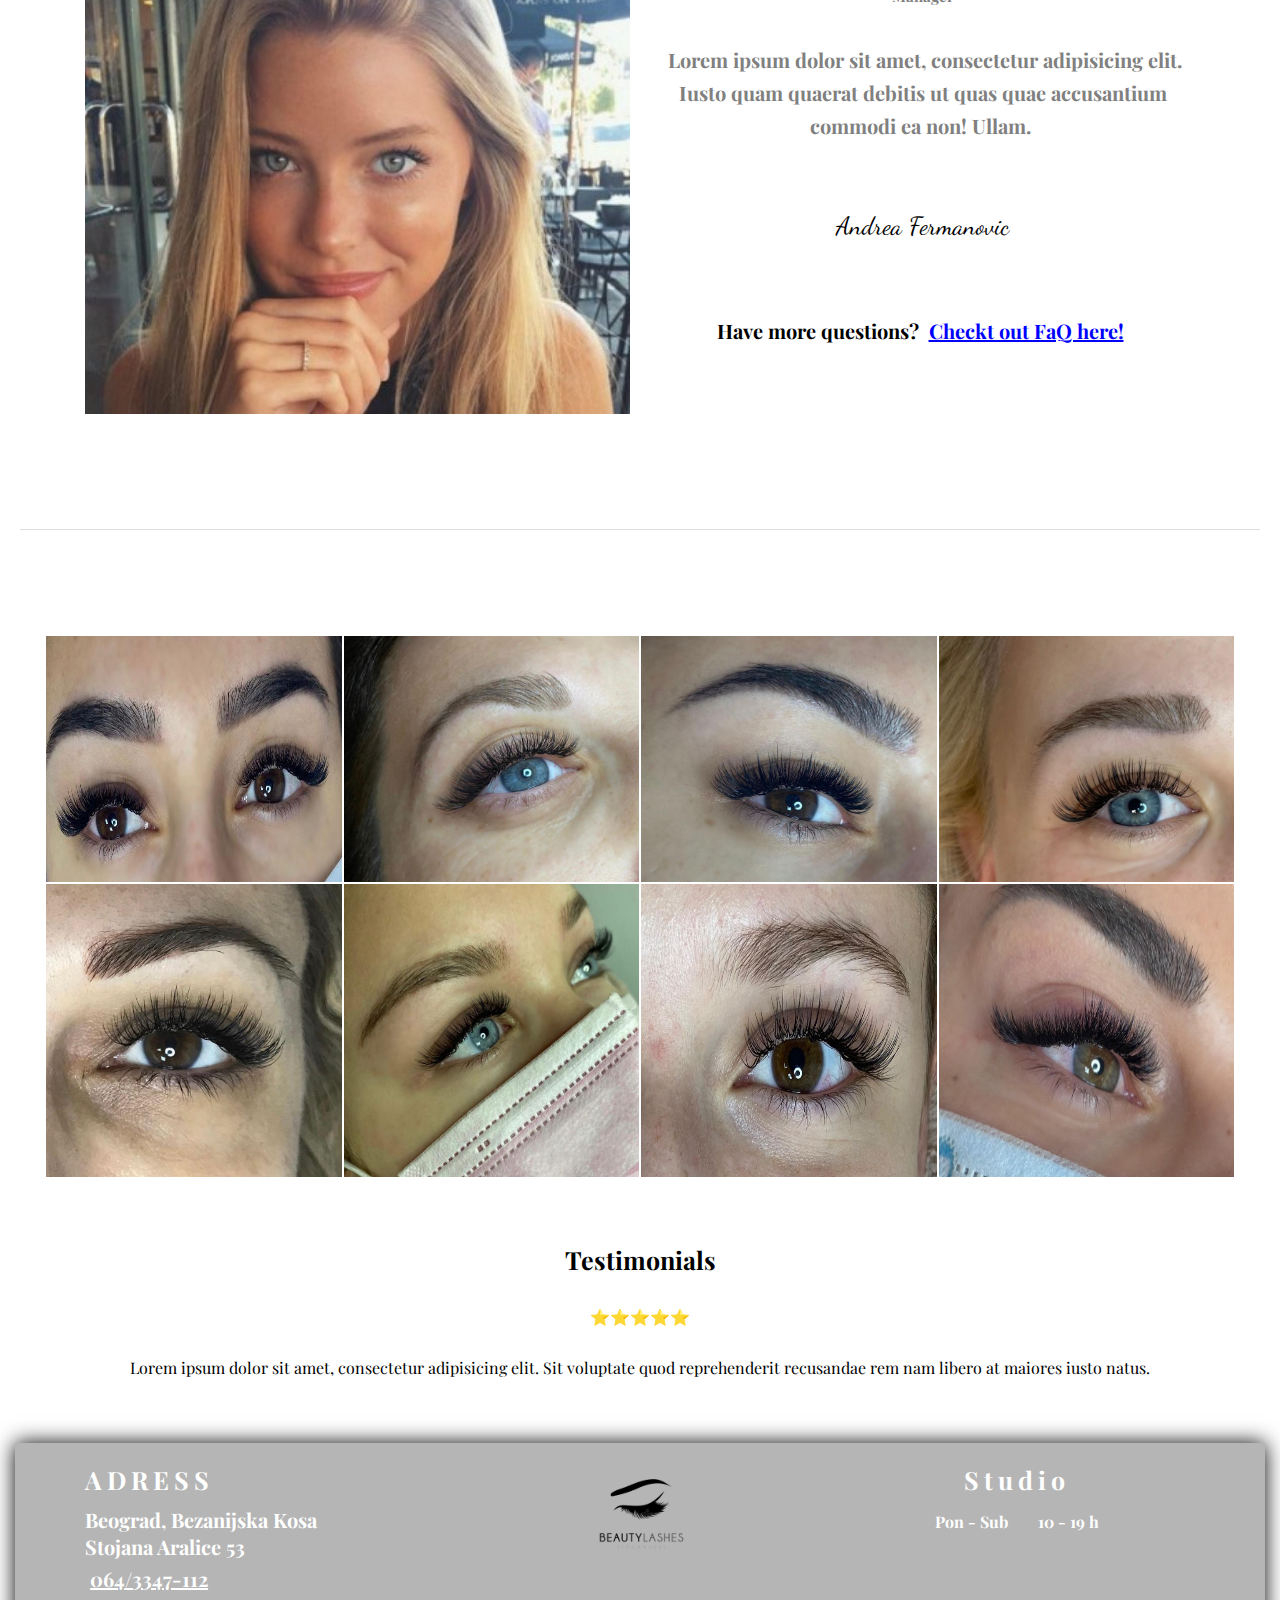
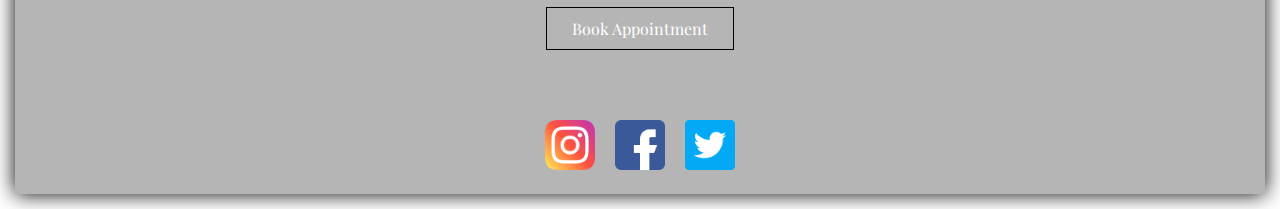
==== commit 7d6db0f3: "Add files via upload" ====
--- a/index.html
+++ b/index.html
@@ -13,10 +13,11 @@
     <header class="header">
         <div class="box">
             <nav class="nav">
-                <div class="navbar-branding"><img src="img/lash-eye-lashes-logo-design-luxury-beauty-inspiration-vector-183363724-removebg-preview.png" alt=""></div>
+                <div class="navbar-branding"><a href="index.html"><img src="img/Sl__3_-removebg-preview.png" alt=""></a></div>
                 <ul class="navbar-list">
-                    <li class="nav-link"> <a href="index.html">Home</a> </li>
+                    <li class="nav-link"> <a href="#">Home</a> </li>
                     <li class="nav-link"> <a href="contact.html">Contact</a> </li>
+                    <li class="nav-link"> <a href="#clients">Clients</a> </li>
                 </ul>
                 <div class="hamburger">
                     <span class="bar"></span>
@@ -68,16 +69,16 @@
                 </h3>
             </div>
         </div>
-        <div class="underline"></div>
-        <div class="row-clients">
-            <div class="col-4"><img src="img/Eyelash-Extensions-MOBILE-BANNER-1.jpg" alt=""></div>
-            <div class="col-4"><img src="img/Eyelash-Extensions-MOBILE-BANNER-1.jpg" alt=""></div>
-            <div class="col-4"><img src="img/Eyelash-Extensions-MOBILE-BANNER-1.jpg" alt=""></div>
-            <div class="col-4"><img src="img/Eyelash-Extensions-MOBILE-BANNER-1.jpg" alt=""></div>
-            <div class="col-4"><img src="img/Eyelash-Extensions-MOBILE-BANNER-1.jpg" alt=""></div>
-            <div class="col-4"><img src="img/Eyelash-Extensions-MOBILE-BANNER-1.jpg" alt=""></div>
-            <div class="col-4"><img src="img/Eyelash-Extensions-MOBILE-BANNER-1.jpg" alt=""></div>
-            <div class="col-4"><img src="img/Eyelash-Extensions-MOBILE-BANNER-1.jpg" alt=""></div>
+        <div class="underline" id="clients"></div>
+        <div class="row-clients" >
+            <div class="col-4"><img src="img/1.jfif" alt=""></div>
+            <div class="col-4"><img src="img/2.jfif" alt=""></div>
+            <div class="col-4"><img src="img/7.jfif" alt=""></div>
+            <div class="col-4"><img src="img/3.jfif" alt=""></div>
+            <div class="col-4"><img src="img/12.jfif" alt=""></div>
+            <div class="col-4"><img src="img/13.jfif" alt=""></div>
+            <div class="col-4"><img src="img/31.png" alt=""></div>
+            <div class="col-4"><img src="img/21.png" alt=""></div>
         </div>
         <div class="testimonials">
             <h4>Testimonials</h4>
@@ -107,6 +108,8 @@
        <a href="http://www.facebook.com" target="_blank"><img src="img/facebook.png"  alt=""></a>
        <a href="http://twitter.com" target="_blank"><img src="img/twitter.png"  alt=""></a>
     </div>
+    <div class="up-to-top"><a href="index.html">&#8593</a></div>
+
     </div>
 </div>
 
--- a/main.css
+++ b/main.css
@@ -2,6 +2,8 @@
 /* SIGNATURE FONT */ 
 @import url('https://fonts.googleapis.com/css2?family=Cinzel&family=Dancing+Script&family=Merienda&family=Playfair+Display&family=Rammetto+One&display=swap');
 /* SIGNATURE FONT */ 
+/* ARROW UP FONT */ 
+@import url('https://fonts.googleapis.com/css2?family=Bungee+Inline&display=swap');
 *{
     box-sizing: border-box;
     margin: 0;
@@ -12,9 +14,9 @@
     text-decoration: none;
     color: white;
 }
+
 body{
     font-family: 'Playfair Display', serif;
-    animation: loadingPage 2s; 
 }
 .box{
     width: 100%;
@@ -30,12 +32,17 @@
 .nav{
     display: flex;
     justify-content:space-between;
+    animation: loadingPage 1s;
 }
 .navbar-branding{
     font-size: 1.6rem;
     color: white;
     font-weight: 700;
     margin-left: 50px;
+}
+.navbar-branding img{
+    width: 30%;
+    cursor: pointer;
 }
 .navbar-list{
     list-style: none;
@@ -49,6 +56,14 @@
 color: white;
 font-weight: 700;
 letter-spacing: 5px;
+transition: all .1s;
+}
+.navbar-list a:hover{
+    color: purple;
+    text-shadow: 1px 10px 20px black;
+}
+.nav-link:active{
+    transform: translateY(3px);
 }
 li{
     text-shadow: 0 0 50px black; 
@@ -81,6 +96,8 @@
     margin-right: auto; 
     color: white;
     font-size: 1.6rem;
+    animation: loadingPage 1s;
+
 }
 .header-text h1 {
 text-align: center;
@@ -223,13 +240,15 @@
     /* CUSTOMER REVIEW END */
     .row-clients{
         margin-top: 100px;
-        max-width: 1140px;
-        height: 100%;
+        max-width: 1200px;
         display: flex;
         flex-wrap: wrap;
         justify-content: center;
         margin-left: auto;
         margin-right: auto;
+    }
+    .row-clients img{
+        width: 100%;
     }
     .col-4{
         display: flex;
@@ -268,6 +287,7 @@
     .footer{
         box-shadow: 0 0 20px black;
         background-color: #b5b5b5;
+        position: relative;
     }
     .col-3{
         color: white;
@@ -395,6 +415,8 @@
     box-shadow: 0 0 8px black;
     text-transform: uppercase;
     font-weight: bolder;
+    animation: loadingPage 1s;
+
 
 }
 .btn-header:hover{
@@ -408,6 +430,9 @@
 
 /* MEDIA QUERY */
 @media (max-width: 768px){
+    .navbar-branding img{
+        width: 60%;
+    }
     .hamburger{
         display: block;
         margin-right: 50px;
@@ -427,7 +452,7 @@
         top: 110px;
         left: -1000px;
         transition: 0.3s;
-        padding: 5px;
+        width: 100%;
 
     }
     .navbar-list.active{
@@ -435,12 +460,18 @@
         background-color: #62136dbc;
         width: 100%;
         z-index: 25;
-    }
-    .navbar-list.active li:not(last-child) {
-        margin-left: 100px;
+        font-size: 10px;
+        display: block;
     }
     .col{
         width: 100%;
+    }
+    .col-4{
+        width: 100%;
+    }
+    .col-4 img{
+        width: 100%;
+        padding: 0 50px;
     }
     .header-text h1{
         font-size: 25px;
@@ -485,8 +516,26 @@
     .footer .col-3 img{
         width: 50%;
     }
-
-}
+    .up-to-top{
+        display: none;
+    }
+
+}
+@media (max-width: 992px){
+.text-about{
+    font-size: 15px;
+}
+    .col-4{
+        width: 70%;
+    }
+    .col-4 img{
+        width: 100%;
+        padding: 0 50px;
+    }
+}
+
+
+
 /* MEDIA QUERY */
 
 
@@ -502,17 +551,7 @@
 
     }
 }
-@keyframes loadingElement{
-    0%{
-        opacity: 0;
-        transform: translateY(100px);
-    }
-    100%{
-        opacity: 1;
-        transform: translateY(0px);
-
-    }
-}
+
 .overflow{
     overflow: hidden;
 }
@@ -523,4 +562,28 @@
     text-align: center;
     margin-top: 20px;
     margin-bottom: 20px;
+}
+
+.up-to-top{
+    width: 100px;
+    height: 100px;
+    position: fixed;
+    background-color: rgba(0, 0, 0, 0.432);
+    bottom: 0;
+    right: 0;
+    border-radius: 50%;
+    align-items: center;
+    text-align: center;
+    margin-bottom: 50px;
+    margin-right: 50px;
+    font-family: 'Bungee Inline', cursive;
+    transition: all .1s;
+}
+.up-to-top a{
+    font-size: 50px;
+    color: white;
+    line-height: 90px;
+}
+.up-to-top:active{
+    transform: translateY(-5px);
 }